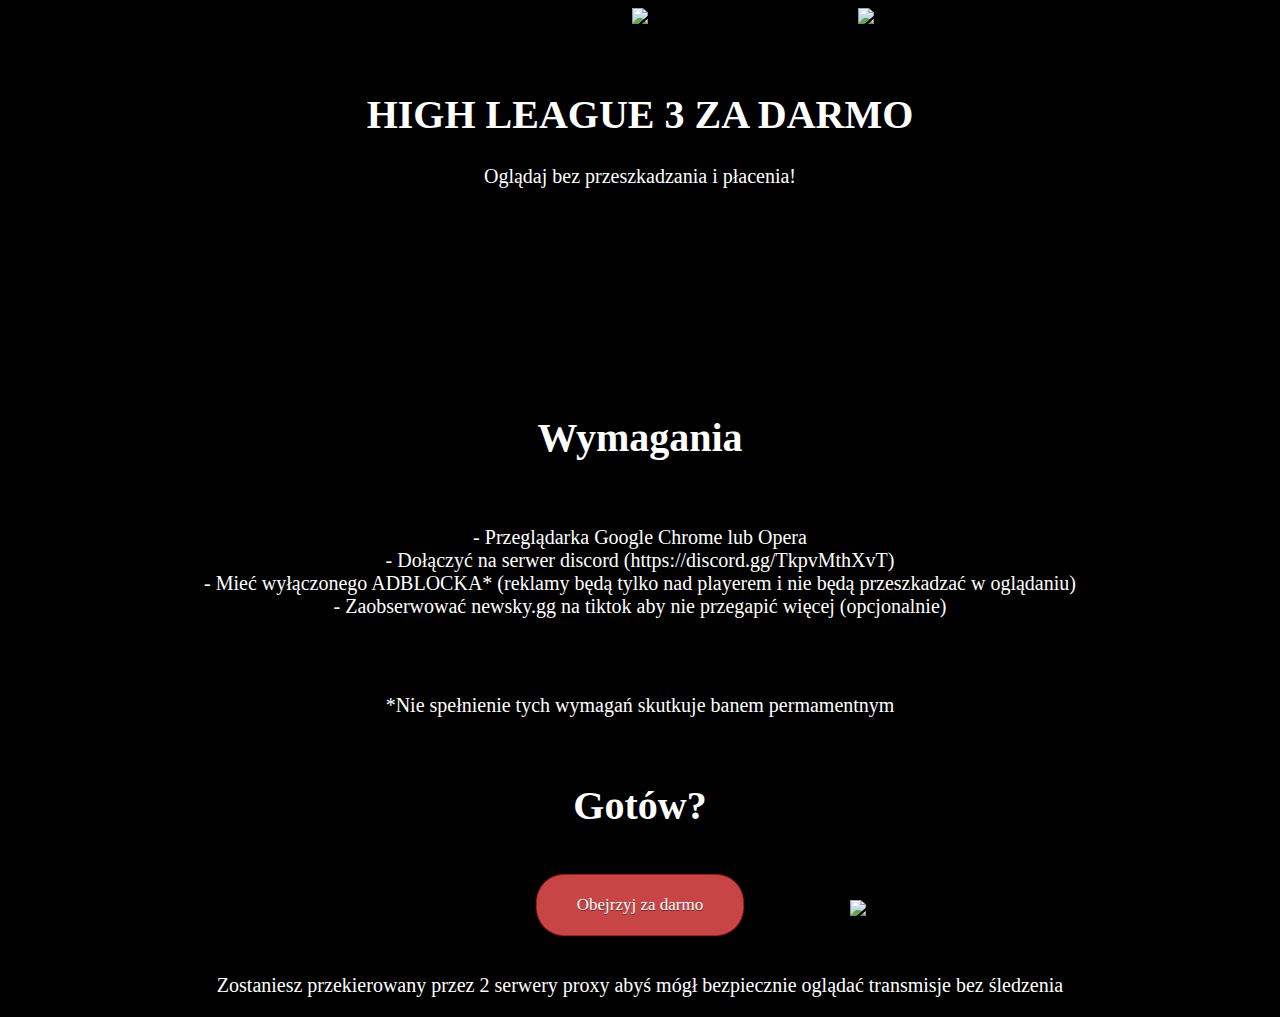
==== index.html @ de7e370b "Add files via upload" ====
<!DOCTYPE html>
<html>
<head>
    <link rel="stylesheet" type="text/css" href="page.css"/>
<title>HIGH LEAGUE 3 za Darmo</title>
</head>
<body>
<div class=ez style="text-align: center;">
<img class=a2 src="https://highleague.pl/wp-content/uploads/2022/04/HL3-Strona_www-SLIDER-01.png">
<img class=a1 style="text-align: center;" src=https://highleague.pl/wp-content/themes/codovado-highleague/images/banners/HL3-Data.png>
  </div>
  <img class=a3 src="https://highleague.pl/wp-content/themes/codovado-highleague/images/logos/high-logo.png">
  <br>
  <br>
  <h1>HIGH LEAGUE 3 ZA DARMO</h1>
  <p>Oglądaj bez przeszkadzania i płacenia!</p>
  <br>
  <br>
  <br>
  <br>
  <br>
  <br>
  <br>
  <br>
  <br>
  <br>
  <h1>Wymagania</h1>
  <br>
  <p>- Przeglądarka Google Chrome lub Opera
    <br> - Dołączyć na serwer discord (https://discord.gg/TkpvMthXvT)
    <br> - Mieć wyłączonego ADBLOCKA* (reklamy będą tylko nad playerem i nie będą przeszkadzać w oglądaniu)
    <br> - Zaobserwować newsky.gg na tiktok aby nie przegapić więcej (opcjonalnie)
  </p>
  <br>
  <br>
  <p>*Nie spełnienie tych wymagań skutkuje banem permamentnym</p>
<br>
<h1>Gotów?</h1>
<br>
<div>
<a class="watch" href="http://ejwi093.ml">Obejrzyj za darmo</a>
</div>
<br>
<p>Zostaniesz przekierowany przez 2 serwery proxy abyś mógł bezpiecznie oglądać transmisje bez śledzenia</p>
</body>
</html>
---- page.css ----
.ez {
    position: relative;
      top: 0;
      left: 0;
     text-align: center;
     width: auto;
    }
    
    .a2 {
     position: relative;
      top: -22;
      left: 0;
      width: auto;
    }
          
    .a1 {
     position: absolute;
      top: 0px;
      left: 850px;
      width: auto;
    }
    
    .a3 {
     position: absolute;
      top: 900px;
      left: 850px;
      width: 20%;
    }
    
    .button {
        background-color:#c74545;
        border-radius:28px;
        border:1px solid #ab1919;
        display:inline-block;
        cursor:pointer;
        color:#ffffff;
        font-family:Trebuchet MS;
        font-size:17px;
        padding:20px 40px;
        text-decoration:none;
        text-shadow:0px 1px 0px #662828;
    }
    .button:hover {
        background-color:#bd2a2a;
    }
    .button:active {
        position:relative;
        top:1px;
    }
    
    body {
    background-color: black;
    }
    
    p {
    color: white;
    font-family: montserrat;
    font-size: 20px;
    text-align: center;}
    
    h1 {
    color: white;
    font-family: montserrat;
    font-size: 40px;
text-align: center;}

.watch {
	background-color:#c74545;
	border-radius:28px;
	border:1px solid #ab1919;
	display:inline-block;
	cursor:pointer;
	color:#ffffff;
	font-family:Trebuchet MS;
	font-size:17px;
	padding:20px 40px;
	text-decoration:none;
	text-shadow:0px 1px 0px #662828;
}
.watch:hover {
	background-color:#bd2a2a;
}
.watch:active {
	position:relative;
	top:1px;
}

div {
    text-align: center;
}
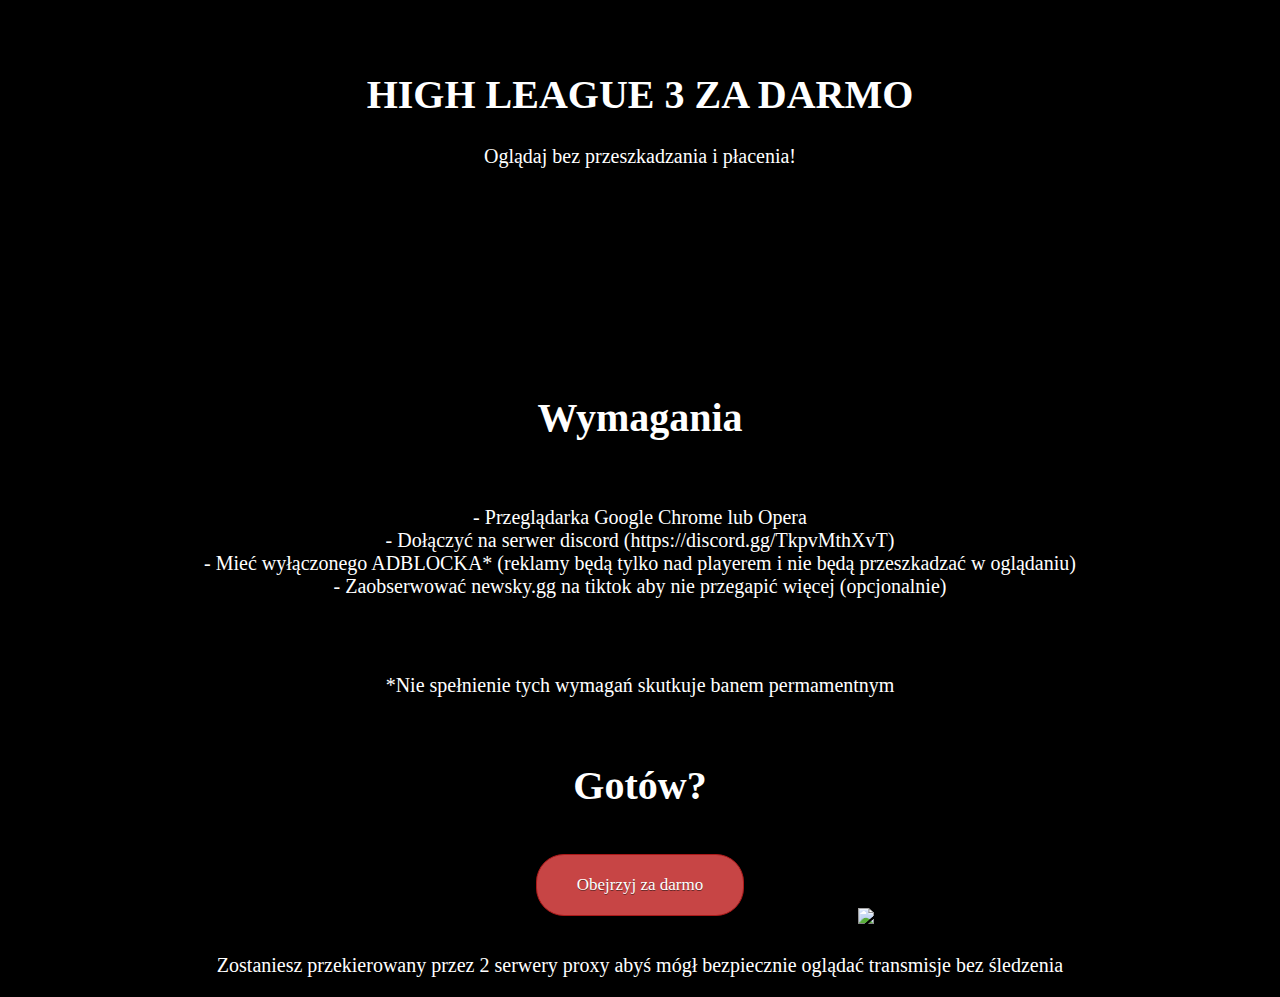
==== commit fee4fb4e: "Update index.html" ====
--- a/index.html
+++ b/index.html
@@ -2,14 +2,48 @@
 <html>
 <head>
     <link rel="stylesheet" type="text/css" href="page.css"/>
+<meta name="viewport" content="width=device-width, initial-scale=1">
+<style>
+/* width */
+::-webkit-scrollbar {
+  width: 10px;
+}
+
+/* Track */
+::-webkit-scrollbar-track {
+  background: #f1f1f1; 
+}
+ 
+/* Handle */
+::-webkit-scrollbar-thumb {
+  background: #888; 
+}
+
+/* Handle on hover */
+::-webkit-scrollbar-thumb:hover {
+  background: #555; 
+}
+</style>
 <title>HIGH LEAGUE 3 za Darmo</title>
+<script async src="https://pagead2.googlesyndication.com/pagead/js/adsbygoogle.js?client=ca-pub-7498347377795563"
+     crossorigin="anonymous"></script>
+<script async src="https://pagead2.googlesyndication.com/pagead/js/adsbygoogle.js?client=ca-pub-7498347377795563"
+     crossorigin="anonymous"></script>
+<!-- 32 -->
+<ins class="adsbygoogle"
+     style="display:block"
+     data-ad-client="ca-pub-7498347377795563"
+     data-ad-slot="9625159647"
+     data-ad-format="auto"
+     data-full-width-responsive="true"></ins>
+<script>
+     (adsbygoogle = window.adsbygoogle || []).push({});
+</script>
 </head>
 <body>
 <div class=ez style="text-align: center;">
-<img class=a2 src="https://highleague.pl/wp-content/uploads/2022/04/HL3-Strona_www-SLIDER-01.png">
-<img class=a1 style="text-align: center;" src=https://highleague.pl/wp-content/themes/codovado-highleague/images/banners/HL3-Data.png>
-  </div>
   <img class=a3 src="https://highleague.pl/wp-content/themes/codovado-highleague/images/logos/high-logo.png">
+</div>
   <br>
   <br>
   <h1>HIGH LEAGUE 3 ZA DARMO</h1>
@@ -43,4 +77,4 @@
 <br>
 <p>Zostaniesz przekierowany przez 2 serwery proxy abyś mógł bezpiecznie oglądać transmisje bez śledzenia</p>
 </body>
-</html>+</html>
--- a/page.css
+++ b/page.css
@@ -4,21 +4,21 @@
       top: 0;
       left: 0;
      text-align: center;
-     width: auto;
+     width: -20%;
     }
     
     .a2 {
      position: relative;
       top: -22;
       left: 0;
-      width: auto;
+      width: -20%;
     }
           
     .a1 {
      position: absolute;
       top: 0px;
       left: 850px;
-      width: auto;
+      width: -20%;
     }
     
     .a3 {
@@ -88,4 +88,4 @@
 
 div {
     text-align: center;
-}+}
